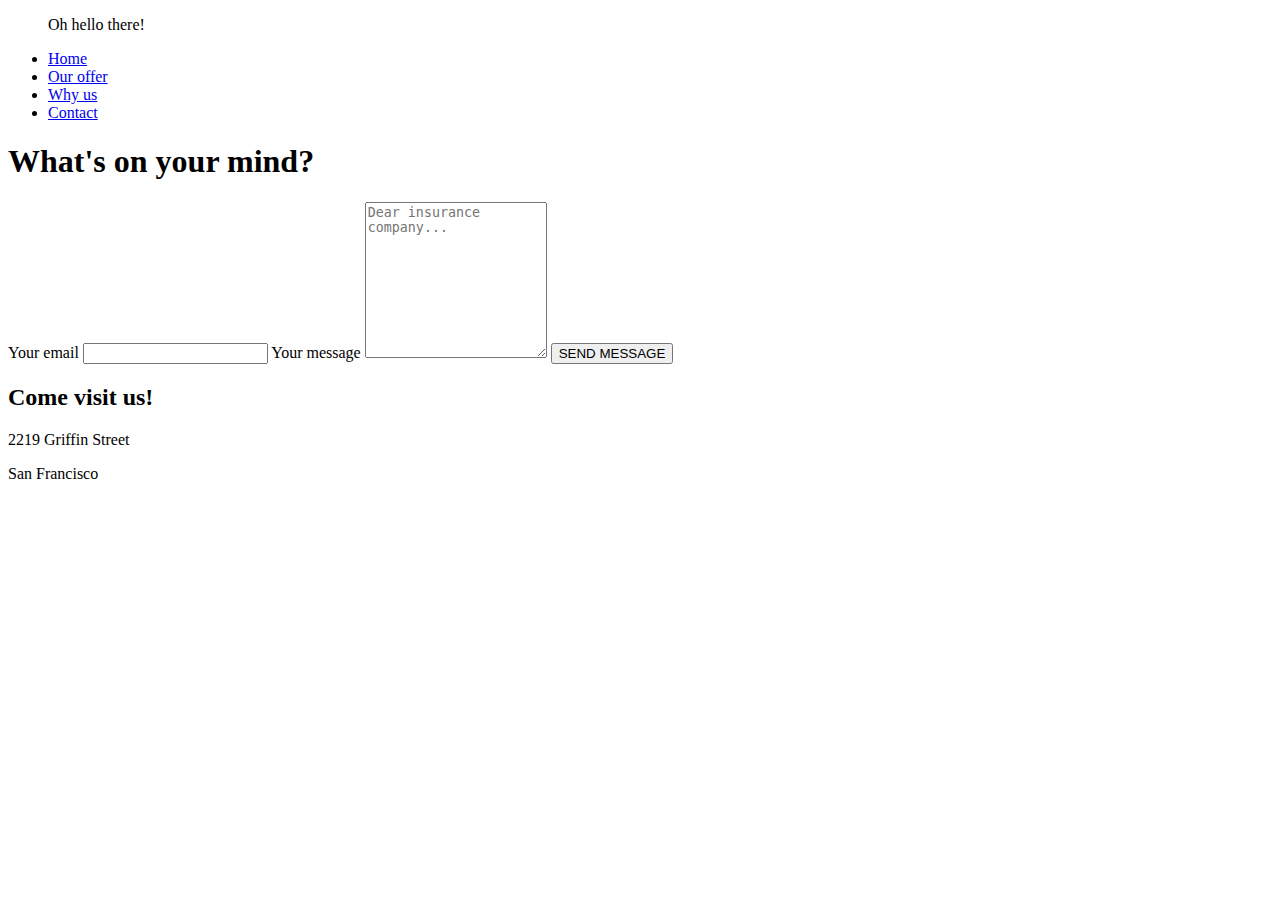
==== contact.html @ 68f89b4a "lagt till lite styling i header samt skapat scss/components mapp och  _buttons.scss" ====
<!DOCTYPE html>
<html lang="en">
  <!-- TODO: Check lang attribute -->
  <head>
    <meta http-equiv="Content-Type" content="text/html;charset=UTF-8" />
    <meta name="viewport" content="width=device-width, initial-scale=1.0" />
    <meta http-equiv="X-UA-Compatible" content="ie=edge" />

    <link
      rel="stylesheet"
      href="https://cdnjs.cloudflare.com/ajax/libs/meyer-reset/2.0/reset.min.css"
      integrity="sha512-NmLkDIU1C/C88wi324HBc+S2kLhi08PN5GDeUVVVC/BVt/9Izdsc9SVeVfA1UZbY3sHUlDSyRXhCzHfr6hmPPw=="
      crossorigin="anonymous"
      referrerpolicy="no-referrer" />
    <link rel="stylesheet" href="stylesheet/contact.css" />
    <link rel="preconnect" href="https://fonts.googleapis.com">
    <link rel="preconnect" href="https://fonts.gstatic.com" crossorigin>
    <link href="https://fonts.googleapis.com/css2?family=Fira+Sans:wght@400;500;600&family=Frank+Ruhl+Libre:wght@300;400;500;700;900&display=swap" rel="stylesheet">

    <title>&#128383; Contact Us!</title>
  </head>
  <body>
    <header>
      <article>
        <figure>
          <figcaption>
            Oh hello there!
            <img src="assets/man-baby.png" alt="" />
          </figcaption>
        </figure>
      </article>
      <nav class="page-nav">
        <ul class="nav-list">
          <li class="list-item"><a href="index.html" class="list-link">Home</a></li>
          <li class="list-item"><a href="#" class="list-link">Our offer</a></li>
          <li class="list-item"><a href="#" class="list-link">Why us</a></li>
          <li class="list-item">
            <a href="#" class="list-link link-active">Contact</a>
          </li>
        </ul>
      </nav>
    </header>
    <main>
      <article>
        <h1>What's on your mind?</h1>
        <form>
          <label for="email">Your email</label>
          <input type="email" name="email-input" id="email" />
          <label for="textarea">Your message</label>
          <textarea
            name="textarea"
            id="textarea
            cols="30"
            rows="10"
            placeholder="Dear insurance company..."></textarea>
            <button type="submit">SEND MESSAGE</button>
        </form>
      </article>
    </main>
    <footer>
      <section>
        <h2>Come visit us!</h2>
        <p>2219 Griffin Street</p>
        <p>San Francisco</p>
      </section>
    </footer>
  </body>
</html>
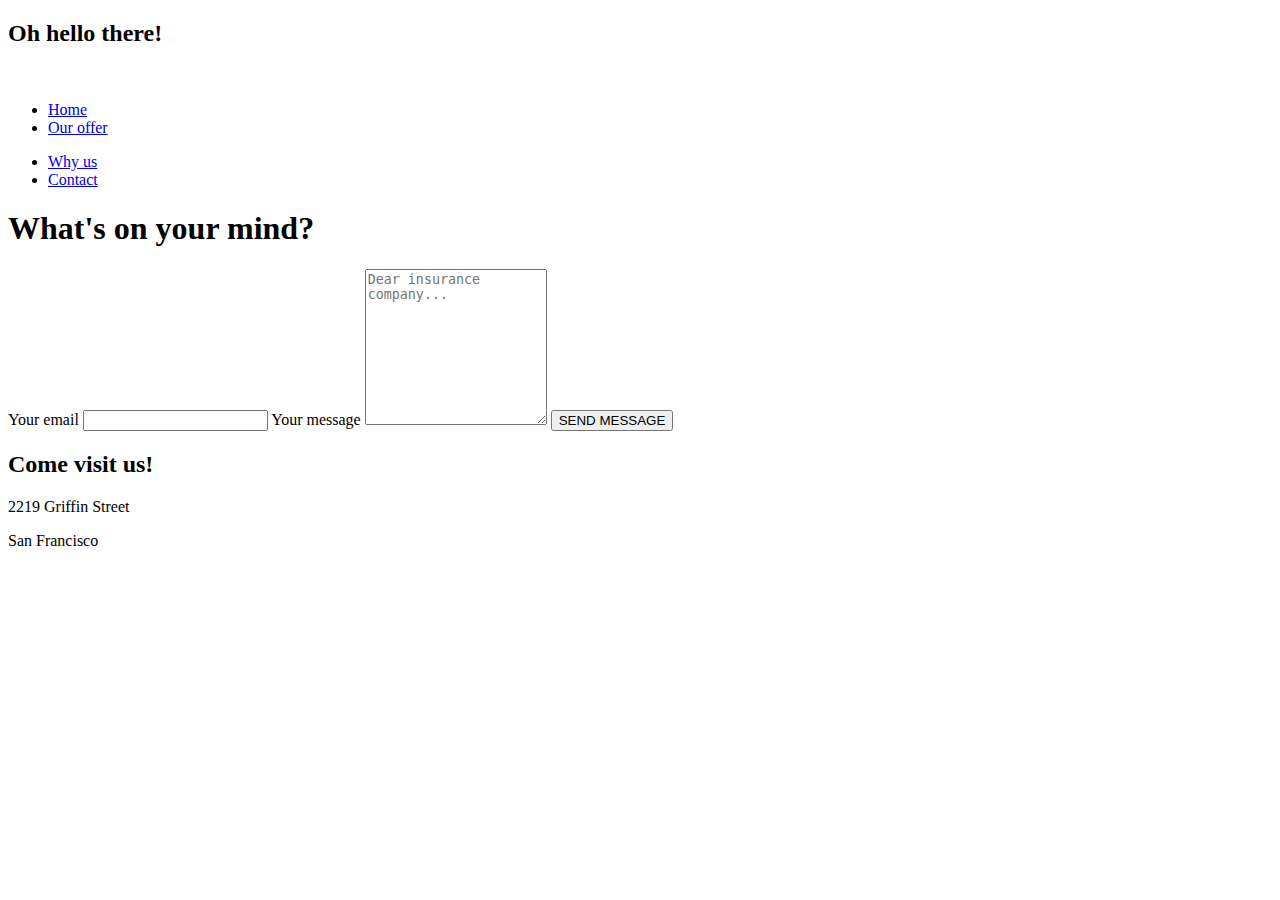
==== commit 4ded84dd: "ändringar efter pull" ====
--- a/contact.html
+++ b/contact.html
@@ -20,34 +20,34 @@
     <title>&#128383; Contact Us!</title>
   </head>
   <body>
-    <header>
-      <article>
-        <figure>
-          <figcaption>
-            Oh hello there!
+    <header class="contact-page__header">
+      <article class="contact-page__figure-container">
+        <h2 class="contact-page__h2">  
+          Oh hello there!
+        </h2>
+        <figure class="contact-page__figure">
             <img src="assets/man-baby.png" alt="" />
-          </figcaption>
         </figure>
       </article>
-      <nav class="page-nav">
-        <ul class="nav-list">
-          <li class="list-item"><a href="index.html" class="list-link">Home</a></li>
-          <li class="list-item"><a href="#" class="list-link">Our offer</a></li>
-          <li class="list-item"><a href="#" class="list-link">Why us</a></li>
-          <li class="list-item">
-            <a href="#" class="list-link link-active">Contact</a>
-          </li>
+      <nav class="contact-page__nav-container">
+        <ul class="contact-page__nav-list">
+          <li class="contact-page__list-item"><a href="index.html" class="contact-page__list-link">Home</a></li>
+          <li class="contact-page__list-item"><a href="#" class="contact-page__list-link">Our offer</a></li>
+        </ul>
+        <ul class="contact-page__nav-list">
+          <li class="contact-page__list-item"><a href="#" class="contact-page__list-link">Why us</a></li>
+          <li class="contact-page__list-item"><a href="#" class="contact-page__list-link--active">Contact</a></li>
         </ul>
       </nav>
     </header>
-    <main>
-      <article>
-        <h1>What's on your mind?</h1>
-        <form>
-          <label for="email">Your email</label>
-          <input type="email" name="email-input" id="email" />
-          <label for="textarea">Your message</label>
-          <textarea
+    <main class="contact-page__main">
+      <article class="contact-page__form-container">
+        <h1 class="contact-page__h1">What's on your mind?</h1>
+        <form class="contact-page__form">
+          <label class="contact-page__label" for="email">Your email</label>
+          <input class="contact-page__input-email" type="email" name="email-input" id="email" />
+          <label class="contact-page__label" for="textarea">Your message</label>
+          <textarea class="contact-page__textarea"
             name="textarea"
             id="textarea
             cols="30"
@@ -57,11 +57,11 @@
         </form>
       </article>
     </main>
-    <footer>
-      <section>
-        <h2>Come visit us!</h2>
-        <p>2219 Griffin Street</p>
-        <p>San Francisco</p>
+    <footer class="contact-page__footer">
+      <section class="contact-page__footer-container">
+        <h2 class="contact-page__h2">Come visit us!</h2>
+        <p class="contact-page__txt">2219 Griffin Street</p>
+        <p class="contact-page__txt">San Francisco</p>
       </section>
     </footer>
   </body>
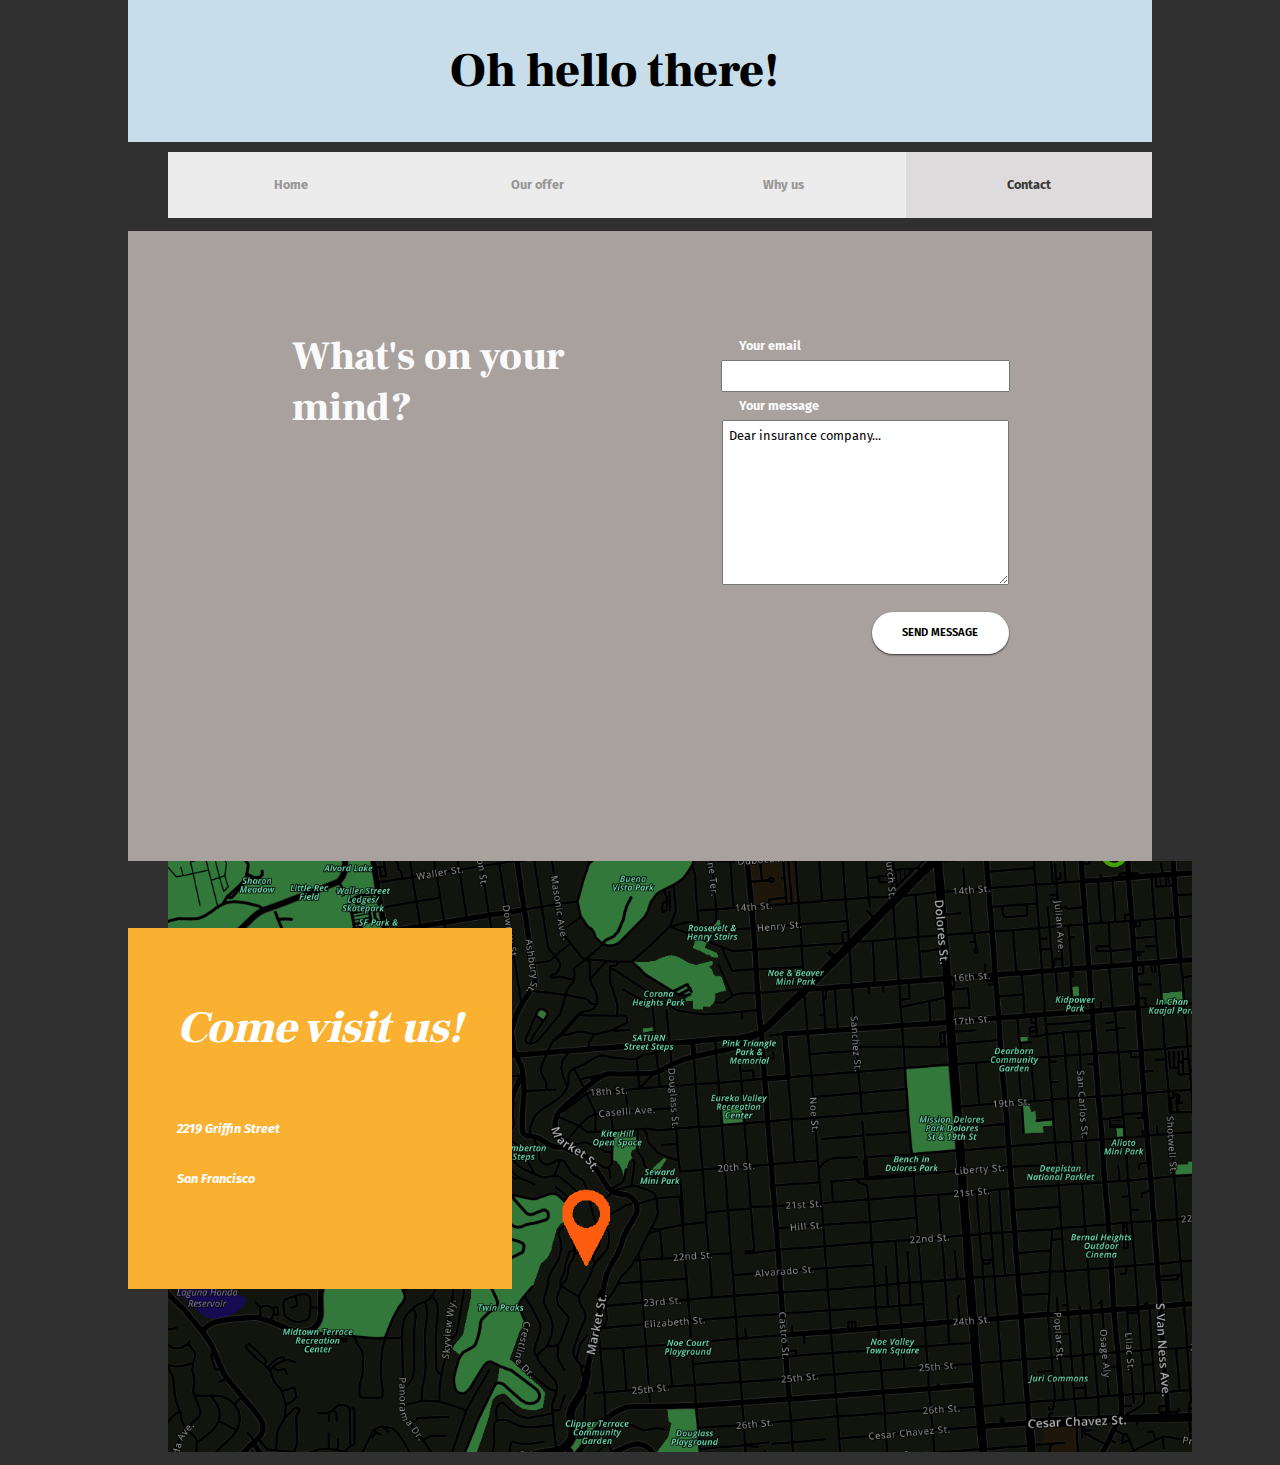
==== commit 8837c344: "nästan klart" ====
--- a/contact.html
+++ b/contact.html
@@ -17,7 +17,7 @@
     <link rel="preconnect" href="https://fonts.gstatic.com" crossorigin>
     <link href="https://fonts.googleapis.com/css2?family=Fira+Sans:wght@400;500;600&family=Frank+Ruhl+Libre:wght@300;400;500;700;900&display=swap" rel="stylesheet">
 
-    <title>&#128383; Contact Us!</title>
+    <title>&#128383; What's on your mind?</title>
   </head>
   <body>
     <header class="contact-page__header">
@@ -33,16 +33,14 @@
         <ul class="contact-page__nav-list">
           <li class="contact-page__list-item"><a href="index.html" class="contact-page__list-link">Home</a></li>
           <li class="contact-page__list-item"><a href="#" class="contact-page__list-link">Our offer</a></li>
-        </ul>
-        <ul class="contact-page__nav-list">
           <li class="contact-page__list-item"><a href="#" class="contact-page__list-link">Why us</a></li>
-          <li class="contact-page__list-item"><a href="#" class="contact-page__list-link--active">Contact</a></li>
+          <li class="contact-page__list-item active"><a href="#" class="contact-page__list-link active--link">Contact</a></li>
         </ul>
       </nav>
     </header>
     <main class="contact-page__main">
+      <h1 class="contact-page__h1">What's on your mind?</h1>
       <article class="contact-page__form-container">
-        <h1 class="contact-page__h1">What's on your mind?</h1>
         <form class="contact-page__form">
           <label class="contact-page__label" for="email">Your email</label>
           <input class="contact-page__input-email" type="email" name="email-input" id="email" />
@@ -53,16 +51,21 @@
             cols="30"
             rows="10"
             placeholder="Dear insurance company..."></textarea>
-            <button type="submit">SEND MESSAGE</button>
+            <button class="contact-page__btn" type="submit">SEND MESSAGE</button>
         </form>
       </article>
     </main>
     <footer class="contact-page__footer">
-      <section class="contact-page__footer-container">
-        <h2 class="contact-page__h2">Come visit us!</h2>
-        <p class="contact-page__txt">2219 Griffin Street</p>
-        <p class="contact-page__txt">San Francisco</p>
-      </section>
+      <address class="contact-page__address-container">
+        <section class="contact-page__address-info">
+          <h3 class="contact-page__h3">Come visit us!</h3>
+          <p class="contact-page__txt">2219 Griffin Street</p>
+          <p class="contact-page__txt">San Francisco</p>
+        </section>
+      </address>
+      <figure class="contact-page__footer-figure">
+      <img src="assets/SanFranMap.png" alt="">
+    </figure>
     </footer>
   </body>
 </html>
--- a/stylesheet/contact.css
+++ b/stylesheet/contact.css
@@ -0,0 +1,260 @@
+.contact-page__header {
+  width: 100%;
+  display: flex;
+  flex-direction: column;
+}
+.contact-page__header .contact-page__figure-container {
+  width: 100%;
+  margin-bottom: 0.3em;
+  display: flex;
+  align-items: center;
+  background-color: #c7ddea;
+}
+.contact-page__header .contact-page__h2 {
+  position: relative;
+  z-index: 5;
+  left: 0.3em;
+  width: 70%;
+  font-family: "Frank Ruhl Libre", serif;
+  font-size: 3rem;
+  font-weight: 900;
+}
+.contact-page__header .contact-page__figure img {
+  position: relative;
+  right: 2em;
+  width: 94%;
+}
+
+.contact-page__nav-container {
+  width: 100%;
+  margin-top: -0.5em;
+  display: flex;
+  text-align: center;
+}
+.contact-page__nav-container .contact-page__nav-list {
+  width: 100%;
+  display: flex;
+  justify-content: space-evenly;
+  flex-wrap: wrap;
+  list-style: none;
+}
+.contact-page__nav-container .contact-page__list-item {
+  padding: 2em 2em;
+  flex: 1 0 100px;
+  background-color: #ececec;
+  color: #979696;
+}
+.contact-page__nav-container .contact-page__list-item:hover {
+  background-color: #a9a19e;
+}
+.contact-page__nav-container .active {
+  color: #383838;
+  background-color: #dddbdb;
+}
+.contact-page__nav-container .active--link {
+  color: #383838;
+}
+
+/* || Styling the buttons */
+/* || Join button */
+.contact-page__btn,
+.join-btn {
+  padding: 1.4em 4.5em;
+  background-color: #fff;
+  border-radius: 999px;
+  border-style: none;
+  box-shadow: 0 1px 2px #303031;
+  font-family: "Fira Sans", sans-serif;
+  font-weight: 600;
+  font-size: 0.7rem;
+}
+.contact-page__btn:hover,
+.join-btn:hover {
+  background-color: #a9a19e;
+  color: #fff;
+}
+
+.contact-page__btn {
+  padding: 1.3em 2.7em;
+}
+
+.contact-page__main {
+  width: 100%;
+  height: 80vh;
+  display: flex;
+  flex-direction: column;
+  background-color: #a9a19e;
+  color: #fafafa;
+}
+.contact-page__main .contact-page__h1 {
+  width: 90%;
+  margin: 0.5em 0 0.5em 0.6em;
+  font-family: "Frank Ruhl Libre", serif;
+  font-size: 2.5rem;
+  font-weight: 900;
+}
+.contact-page__main .contact-page__form-container {
+  width: 100%;
+  display: flex;
+  justify-content: center;
+}
+.contact-page__main .contact-page__form {
+  width: 90%;
+  display: flex;
+  flex-direction: column;
+  align-items: center;
+}
+.contact-page__main .contact-page__input-email {
+  width: 95%;
+  padding: 0.5em;
+}
+.contact-page__main .contact-page__textarea {
+  width: 95%;
+  padding: 0.5em;
+  margin-bottom: 2em;
+}
+.contact-page__main .contact-page__textarea::-moz-placeholder {
+  font-family: "Fira Sans", sans-serif;
+  font-size: 0.8rem;
+  color: black;
+}
+.contact-page__main .contact-page__textarea:-ms-input-placeholder {
+  font-family: "Fira Sans", sans-serif;
+  font-size: 0.8rem;
+  color: black;
+}
+.contact-page__main .contact-page__textarea::placeholder {
+  font-family: "Fira Sans", sans-serif;
+  font-size: 0.8rem;
+  color: black;
+}
+.contact-page__main .contact-page__label {
+  align-self: flex-start;
+  padding: 0.5em;
+  margin-left: 0.8em;
+}
+.contact-page__main .contact-page__btn {
+  align-self: flex-end;
+}
+
+.contact-page__footer {
+  color: white;
+  display: flex;
+  flex-direction: column;
+  justify-content: center;
+  align-items: center;
+}
+
+.contact-page__address-container {
+  margin-top: -8.5em;
+  width: 80%;
+  z-index: 20;
+  background-color: #fab131;
+  display: flex;
+  justify-content: center;
+  align-items: center;
+  padding: 2em 2em 6em 2em;
+}
+
+.contact-page__h3 {
+  font-family: "Frank Ruhl Libre", serif;
+  font-size: 2.8rem;
+  font-weight: 900;
+}
+
+.contact-page__txt {
+  padding-top: 0.8em;
+}
+
+.contact-page__footer-figure {
+  width: 100%;
+  margin-top: 0;
+  display: flex;
+}
+
+.contact-page__footer img {
+  border-top: 2px solid white;
+  position: absolute;
+  margin-top: -6.7em;
+  width: 100%;
+}
+
+body {
+  width: 100%;
+  height: 100vh;
+  background-color: #303031;
+  font-family: "Fira Sans", sans-serif;
+  font-size: 0.8rem;
+  font-weight: 700;
+}
+body a:link {
+  text-decoration: none;
+  color: #979696;
+}
+body a:visited {
+  text-decoration: none;
+  color: #808080;
+}
+
+@media screen and (min-width: 768px) {
+  body {
+    margin: 0 auto;
+    width: 80%;
+  }
+  .contact-page__header {
+    width: 100%;
+    display: flex;
+  }
+  .contact-page__figure-container {
+    width: 100%;
+    display: flex;
+    justify-content: center;
+  }
+  .contact-page__h2 {
+    position: static;
+    text-align: center;
+    flex: 0 1 70%;
+  }
+  .contact-page__main {
+    display: flex;
+    flex-direction: row;
+    height: 70vh;
+    align-items: flex-start;
+  }
+  .contact-page__form-container {
+    flex: 0 1 60%;
+  }
+  .contact-page__h1 {
+    padding-top: 2em;
+    padding-left: 3.5em;
+    flex: 0 1 30%;
+  }
+  .contact-page__form {
+    margin-top: 6.7em;
+    flex: 0 1 50%;
+    padding-top: 1.2em;
+  }
+  .contact-page__footer {
+    display: flex;
+    align-items: flex-start;
+  }
+  .contact-page__address-container {
+    width: 26%;
+    position: absolute;
+  }
+  .contact-page__h3 {
+    padding-bottom: 0.2em;
+  }
+  .contact-page__txt {
+    padding-bottom: 1em;
+  }
+  .contact-page__footer-figure {
+    display: flex;
+  }
+  .contact-page__footer img {
+    margin-top: 0;
+    position: static;
+    width: 100%;
+    border: none;
+  }
+}/*# sourceMappingURL=contact.css.map */